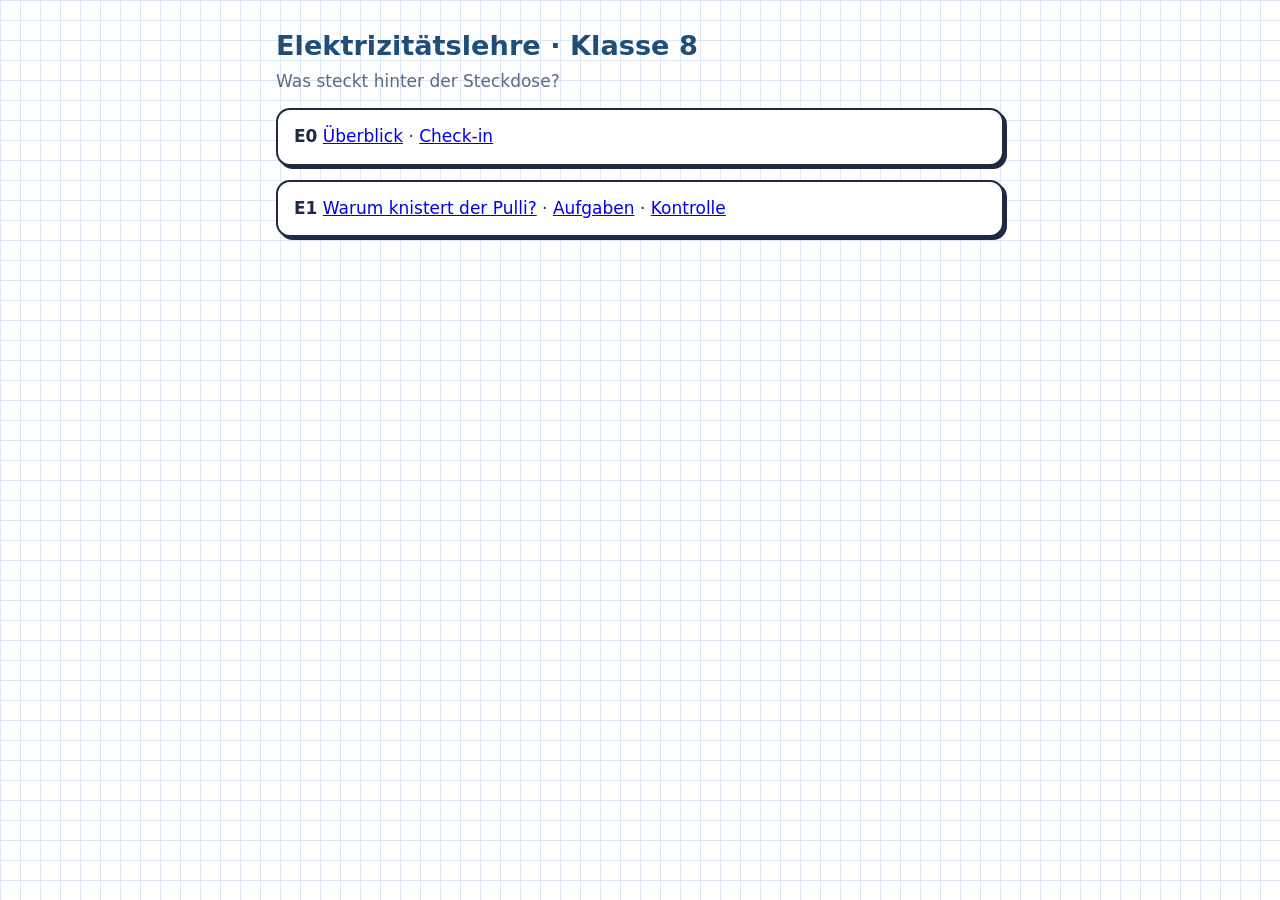
==== index.html @ 37fc7af3 "E1 Ladung: Stundenseiten, Check-in, Kontrolle Gewitter Co-Authored-By: Claude Opus 5.5 <noreply@anth" ====
<!DOCTYPE html><html lang="de"><head><meta charset="utf-8"><meta name="viewport" content="width=device-width, initial-scale=1">
<title>Elektrizitätslehre Klasse 8</title><link rel="stylesheet" href="style.css"></head><body><div class="wrap">
<h1>Elektrizitätslehre · Klasse 8</h1><p class="sub">Was steckt hinter der Steckdose?</p>
<div class="card"><b>E0</b> <a href="E0_Ueberblick.html">Überblick</a> · <a href="checkin.html">Check-in</a></div>
<div class="card"><b>E1</b> <a href="E1_Ladung.html">Warum knistert der Pulli?</a> · <a href="E1_Aufgaben.html">Aufgaben</a> · <a href="e1-kontrolle.html">Kontrolle</a></div>
</div></body></html>
---- style.css ----
:root{--ink:#1F2A44;--blue:#3B6FB6;--green:#2E9E5B;--red:#C0392B;--muted:#5C6780;--line:#C9D3E3;--grid:#DCE7F5;--merk:#DDE8F5;--hilfe:#FDF6EA;--hilfe-rand:#FBD9A8}
*{box-sizing:border-box}
body{margin:0;color:var(--ink);font:17px/1.5 system-ui,-apple-system,"Segoe UI",sans-serif;background:#fff;
  background-image:linear-gradient(var(--grid) 1px,transparent 1px),linear-gradient(90deg,var(--grid) 1px,transparent 1px);background-size:20px 20px;-webkit-text-size-adjust:100%}
.wrap{max-width:760px;margin:0 auto;padding:20px 16px 60px}
h1{font-size:1.7rem;margin:6px 0 2px;color:#1F4E79}
.sub{color:var(--muted);margin:0 0 14px}
.card{background:#fff;border:2px solid var(--ink);border-radius:14px;padding:14px 16px;margin-bottom:14px;box-shadow:3px 3px 0 var(--ink)}
.nr{font-weight:800;color:var(--muted);font-size:.85rem;text-transform:uppercase;letter-spacing:.03em}
.frage{margin:4px 0 10px;font-size:1.05rem}
.opts{display:flex;flex-wrap:wrap;gap:8px;margin:6px 0}
button{font:inherit;cursor:pointer}
.opt{border:2px solid var(--line);background:#fff;border-radius:10px;padding:8px 14px;color:var(--ink);min-height:44px}
.opt.gew{border-color:var(--blue);background:#EEF4FC}
.opt.weg{opacity:.45;text-decoration:line-through}
.opt.klein{min-height:36px;padding:2px 12px;font-size:1.1rem}
.opt:disabled{cursor:default}
.pruef{border:2px solid var(--ink);background:var(--ink);color:#fff;border-radius:10px;padding:8px 16px;min-height:44px;margin-top:6px}
.pruef:disabled{opacity:.4}
.zeile{display:flex;align-items:center;gap:8px;flex-wrap:wrap}
input[type=text]{font:inherit;border:2px solid var(--line);border-radius:10px;padding:8px 10px;width:140px;min-height:44px}
.einheit{font-weight:700}
.tab{border-collapse:collapse;width:100%;margin:4px 0}
.tab th{text-align:left;border-bottom:2px solid #1F4E79;color:#1F4E79;padding:4px 6px;font-size:.95rem}
.tab td{border-bottom:1px solid var(--line);padding:5px 6px}
.mitte{text-align:center}
.rueck{display:none;margin-top:10px;border-radius:10px;padding:8px 12px}
.rueck.ok{background:#E3F4EA;border:1.5px solid var(--green)}
.rueck.tipp{background:var(--hilfe);border:1.5px solid var(--hilfe-rand)}
.rueck.bad{background:#FDE8E2;border:1.5px solid var(--red)}
.hinweis{color:var(--muted);font-style:italic;margin:2px 0 8px}
.muster{background:var(--merk);border:1.5px solid var(--blue);border-radius:10px;padding:8px 12px;margin:8px 0}
.material{border:2px dashed #9DB9DE;border-radius:12px;background:#FBFCFE;padding:10px 14px;margin:0 0 14px}
.material img{max-width:100%;height:auto}
#uebersicht{background:#fff;border:3px solid #1F4E79;border-radius:14px;padding:14px 16px;margin-top:10px;max-width:520px}
#uebersicht h2{margin:0 0 4px;font-size:1.2rem;color:#1F4E79}
.klein{font-size:.9rem;color:var(--muted);margin:2px 0}
.fertig{color:var(--green);font-weight:700}
.bereich{border-left:6px solid #bbb;padding:4px 10px;margin:6px 0;background:#F6F7F9;border-radius:0 8px 8px 0}
.bereich.gruen{border-color:var(--green)}.bereich.gelb{border-color:#E0A800}.bereich.rot{border-color:var(--red)}
.reihe{display:flex;flex-wrap:wrap;gap:6px;margin-top:6px}
.pill{border:2px solid #bbb;border-radius:999px;padding:2px 10px;font-weight:700}
.pill.ok{border-color:var(--green);color:var(--green)}.pill.falsch{border-color:var(--red);color:var(--red)}.pill.selbst{border-color:#E0A800;color:#9A7400}
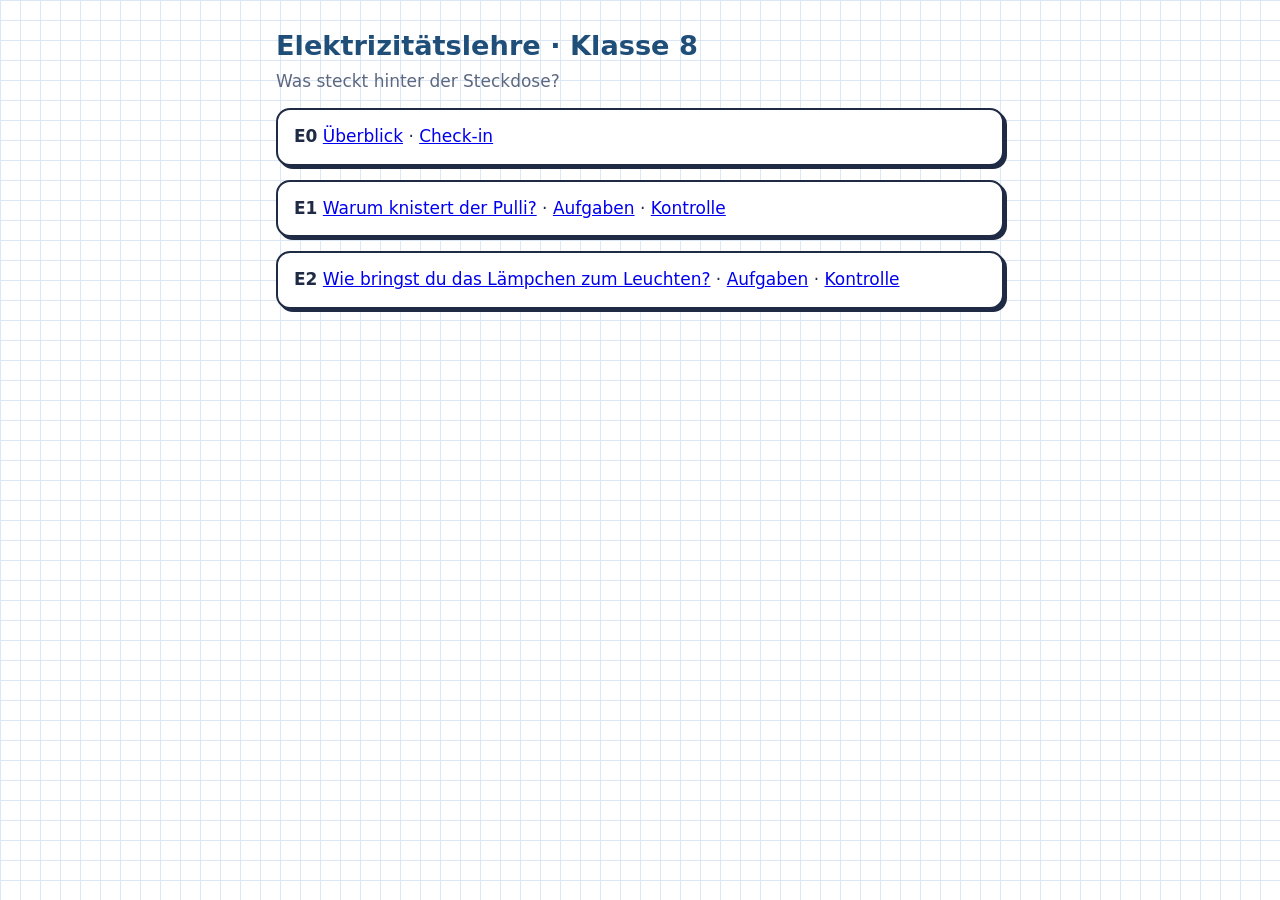
==== commit d3377544: "E2 Stromkreis: Seiten, Kontrolle, Hilfen; E1 mit Gym-Teilen Co-Authored-By: Claude Opus 5.5 <noreply" ====
--- a/index.html
+++ b/index.html
@@ -3,4 +3,5 @@
 <h1>Elektrizitätslehre · Klasse 8</h1><p class="sub">Was steckt hinter der Steckdose?</p>
 <div class="card"><b>E0</b> <a href="E0_Ueberblick.html">Überblick</a> · <a href="checkin.html">Check-in</a></div>
 <div class="card"><b>E1</b> <a href="E1_Ladung.html">Warum knistert der Pulli?</a> · <a href="E1_Aufgaben.html">Aufgaben</a> · <a href="e1-kontrolle.html">Kontrolle</a></div>
+<div class="card"><b>E2</b> <a href="E2_Stromkreis.html">Wie bringst du das Lämpchen zum Leuchten?</a> · <a href="E2_Aufgaben.html">Aufgaben</a> · <a href="e2-kontrolle.html">Kontrolle</a></div>
 </div></body></html>
